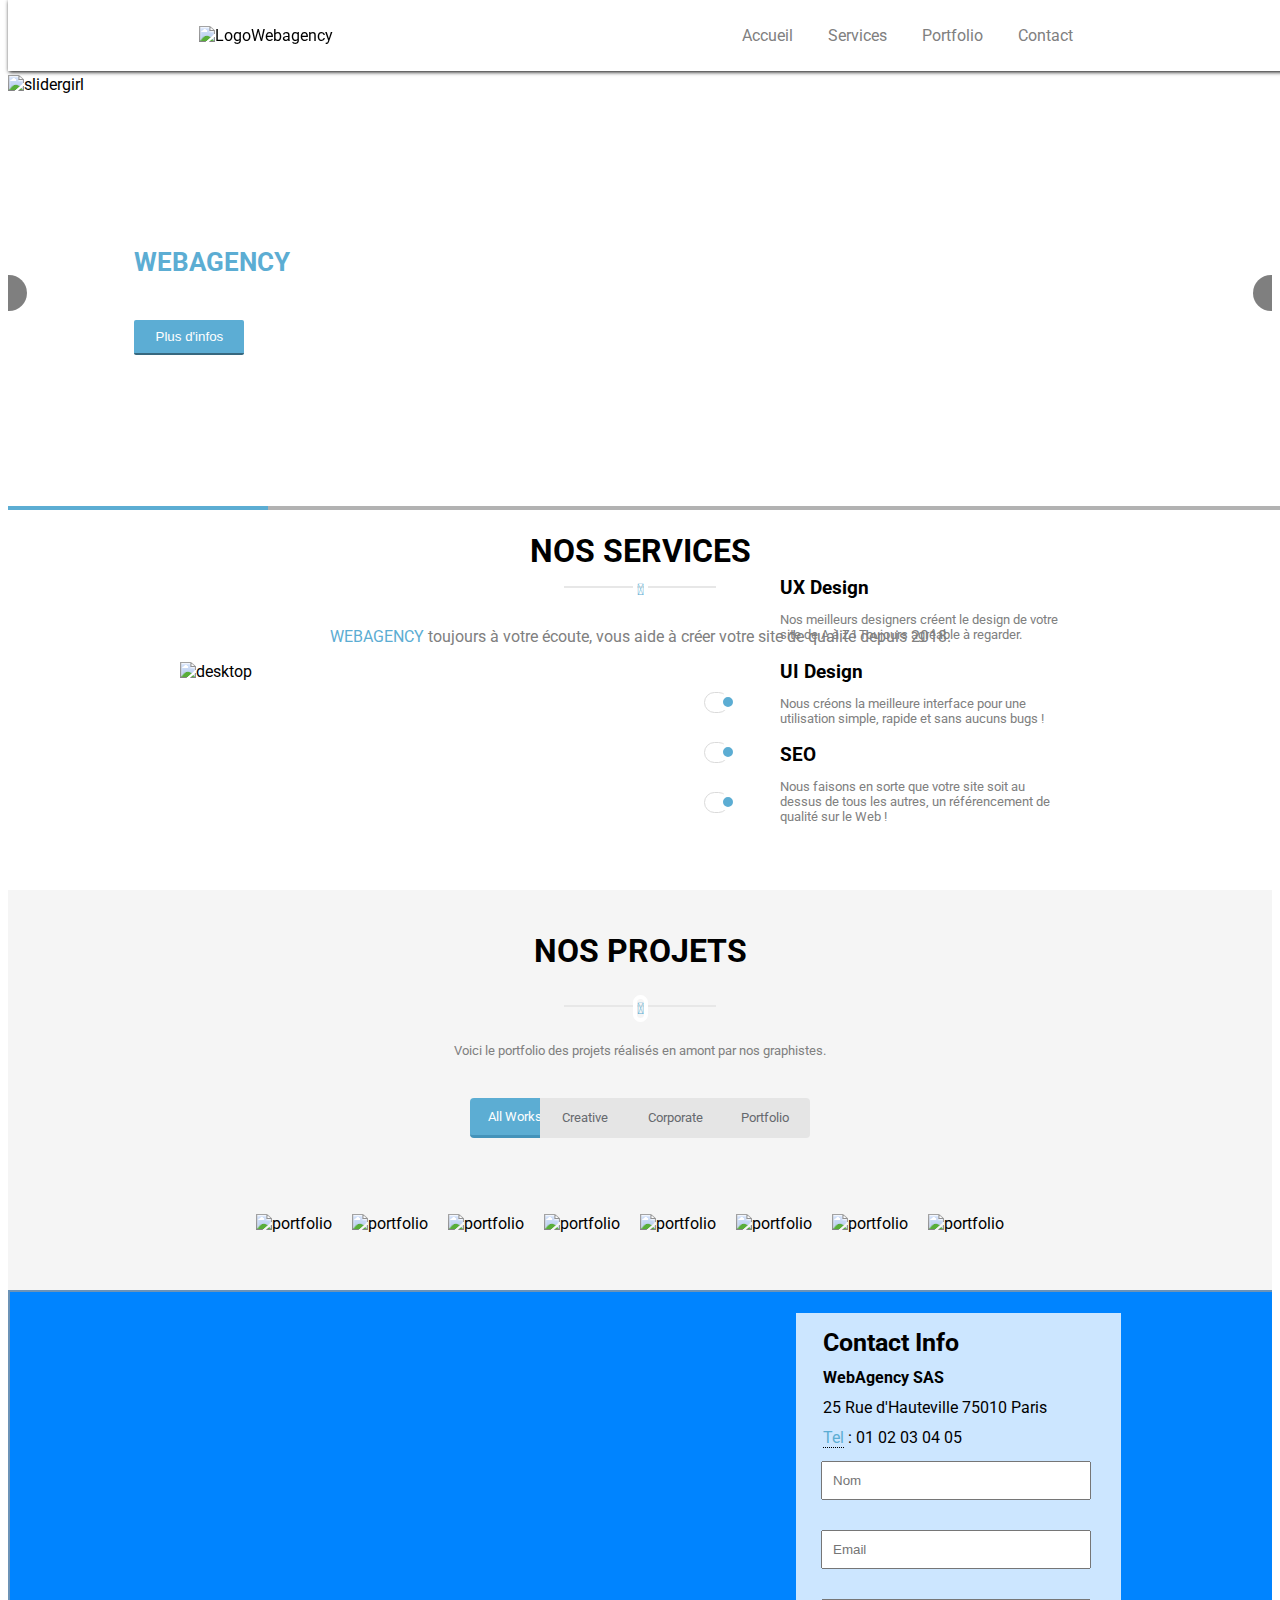
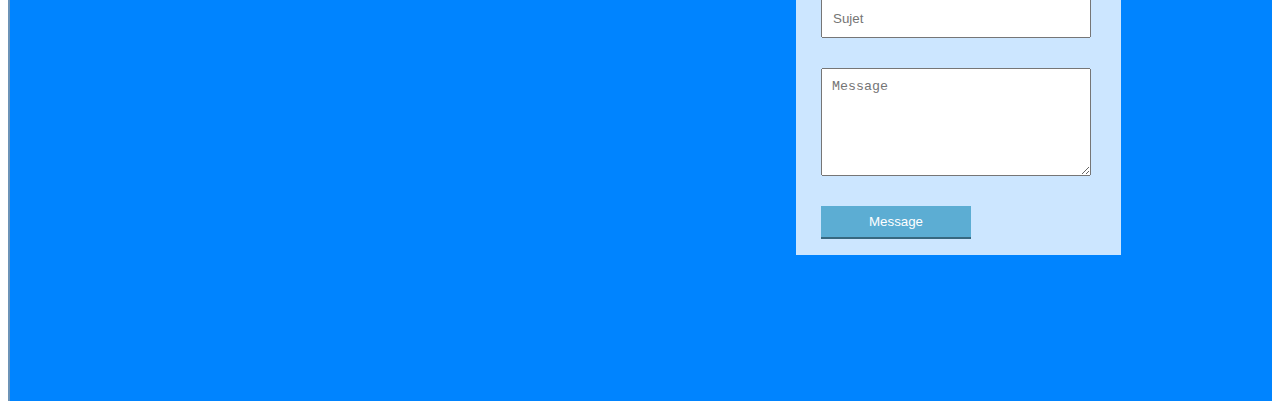
==== index.html @ f4c27c7b "Add files via upload" ====
<!DOCTYPE html>

<html lang="fr">

<!-- ***** Head ***** -->

<head>
    <!-- Main Title -->
	<title>WEBAGENCY</title>

	<!-- Main Meta Data -->
	<meta charset="utf-8"> 
    <meta http-equiv="X-UA-Compatible" content="IE=Edge">
    <meta name="viewport" content="width=device-width">

	<!-- Favicon -->
	<link rel="icon" type="image/x-icon" href="webagency_images/images/ico/webagency.ico">

	<!-- FONTS -->
	<link href="https://fonts.googleapis.com/css?family=Roboto:400,700" rel="stylesheet"> 

	 <!-- Project StyleSheet -->
	<link rel="stylesheet" href="https://necolas.github.io/normalize.css/8.0.1/normalize.css">
	<link rel="stylesheet" href="https://use.fontawesome.com/releases/v5.7.1/css/all.css" integrity="sha384-fnmOCqbTlWIlj8LyTjo7mOUStjsKC4pOpQbqyi7RrhN7udi9RwhKkMHpvLbHG9Sr" crossorigin="anonymous">
    <link rel="stylesheet" href="style.css">


</head>
	<!-- Body -->
<body>
	<header id="main-header">
			<img src="webagency_images/images/logo.png" alt="LogoWebagency">
		<div class="menu">
			<button class="nav-button">Menu</button>
			<nav class="nav">
				<ul>
					<li>
						<a href="#top">Accueil</a>
					</li>
					<li>
						<a href="#service">Services</a>
					</li>
					<li>
						<a href="#project">Portfolio</a>
					</li>
					<li>
						<a href="#contacts">Contact</a>
					</li>
				</ul>
			</nav>
		</div>
	</header>

	<!-- main -->
	<main>

		<section id="home">
				<div class="circle-left-new">
					<i class="fas fa-angle-left"></i>
				</div>
				<div class="circle-right-new">
					<i class="fas fa-angle-right"></i>
				</div>
				<div class="container">
					<div class="slider">
						<div class="slides">
							<img class="first" src="webagency_images/images/slider/bg1.jpg" alt="slidergirl">
							<img src="webagency_images/images/slider/bg2.jpg" alt="slidergirl">
						</div>
					</div>
				</div>
				<div class="text-slider">
					<h1><span>WEBAGENCY</span> : L'AGENCE DE TOUS VOS PROJETS</h1>
					<p>Vous avez un projet web ? La Webagency vous aide à le réaliser !</p>
					<button>Plus d'infos</button>
				</div>
		</section>
			<div class="blue-bar"></div>
			<div class="opacity-bar"></div>
			<!-- SERVICES-->
	<section id="service">
		<div class="top-service">
			<h1>NOS SERVICES</h1>	
				<div class="circle">
					<hr>
					<i class="fas fa-circle"></i>
				</div>
			<p><span>WEBAGENCY</span> toujours à votre écoute, vous aide à créer votre site de qualité depuis 2018.</p>
		</div>				
			<div class="container_service">	
				<img src="webagency_images/images/main-feature.png" alt="desktop">
					<div class="text-logo">					
						<ul class="service_logo">
							<li><i class="fas fa-chart-line fa-lg bleu"></i><div class="rond_bleu"></div></li>
							<li><i class="fas fa-cubes fa-lg bleu"></i><div class="rond_bleu"></div></li>
							<li><i class="fas fa-chart-pie fa-lg bleu"></i><div class="rond_bleu"></div></li>
						</ul>
						<ul  class="liste_service">
						<li>
							<h3>UX Design</h3>
							<p>Nos meilleurs designers créent le design de votre site de A à Z ! Toujours agréable à regarder. </p>
						</li>
						<li>
							<h3>UI Design</h3>
							<p>Nous créons la meilleure interface pour une utilisation simple, rapide et sans aucuns bugs !</p>
						</li>
						<li>
							<h3>SEO</h3>
							<p>Nous faisons en sorte que votre site soit au dessus de tous les autres, un référencement de qualité sur le Web !</p>
						</li>
					</ul>
				</div>
			</div>
	</section>

		<!-- PROJECTS -->
		<section id="project">
			<div class="p-center">
				<h1>NOS PROJETS</h1>
				<div class="circle">
					<hr>
					<i class="fas fa-circle"></i>
				</div>
					<p>Voici le portfolio des projets réalisés en amont par nos graphistes.</p>
					<div class="project-menu">
						<button class="active">All Works</button>
							<i class="fas fa-caret-down fa-2x"></i>
						<button class="middle">Creative</button>
						<button class="middle">Corporate</button>
						<button class="right">Portfolio</button>			
					</div>
				</div>		
		<!-- PORTFOLIO -->		
			<figure class="portfolio">
				<figure class="projects">
					<img src="webagency_images/images/portfolio/01.jpg" alt="portfolio">
					<figcaption>
						<div class="projects-pictures">
							<i class="far fa-eye"></i>
						</div>
						<h2>Portfolio item 1</h2>
						<p>Tout le monde le veut !</p>
					</figcaption>
				</figure>
				<figure class="projects">
					<img src="webagency_images/images/portfolio/02.jpg" alt="portfolio">
					<figcaption>
						<div class="projects-pictures">
							<i class="far fa-eye"></i>
						</div>
						<h2>Portfolio item 2</h2>
						<p>Oh ! Un lapin !</p>
					</figcaption>
				</figure>
				<figure class="projects">
					<img src="webagency_images/images/portfolio/03.jpg" alt="portfolio">
					<figcaption>
						<div class="projects-pictures">
							<i class="far fa-eye"></i>
						</div>
						<h2>Portfolio item 3</h2>
						<p>Rétro mais pas trop !</p>
					</figcaption>
				</figure>
				<figure class="projects">
					<img src="webagency_images/images/portfolio/04.jpg" alt="portfolio">
					<figcaption>
						<div class="projects-pictures">
							<i class="far fa-eye"></i>
						</div>
						<h2>Portfolio item 4</h2>
						<p>Une maquette en or</p>
					</figcaption>
				</figure>
				<figure class="projects">
					<img src="webagency_images/images/portfolio/05.jpg" alt="portfolio">
					<figcaption>
						<div class="projects-pictures">
							<i class="far fa-eye"></i>
						</div>
						<h2>Portfolio item 5</h2>
						<p>Shopping en folie !</p>
					</figcaption>
				</figure>
				<figure class="projects">
					<img src="webagency_images/images/portfolio/06.jpg" alt="portfolio">
					<figcaption>
						<div class="projects-pictures">
							<i class="far fa-eye"></i>
						</div>
						<h2>Portfolio item 6</h2>
						<p>La tête dans les nuages</p>
					</figcaption>
				</figure>
				<figure class="projects">
					<img src="webagency_images/images/portfolio/07.jpg" alt="portfolio">
					<figcaption>
						<div class="projects-pictures">
							<i class="far fa-eye"></i>
						</div>
						<h2>Portfolio item 7</h2>
						<p>3..2..1.. Décollage !</p>
					</figcaption>
				</figure>
				<figure class="projects">
					<img src="webagency_images/images/portfolio/08.jpg" alt="portfolio">
					<figcaption>
						<div class="projects-pictures">
							<i class="far fa-eye"></i>
						</div>
						<h2>Portfolio item 8</h2>
						<p>Toujours organisé</p>
					</figcaption>
				</figure>						
			</figure>
		</section>
			<!-- CONTACTS -->
		<footer id="contacts">
			<div class="bgc">
			<address>
				<p>Contact Info</p>
				<p class="contact-bold">WebAgency SAS</p>
				<p>25 Rue d'Hauteville 75010 Paris</p>
				<p><span class="underline">Tel</span> : 01 02 03 04 05</p>
			</address>	
				<form class="form">
			        <input type="text" name="name" id="name" placeholder="Nom">
			        <input type="email" name="email" id="email" placeholder="Email">	        
			        <input type="text" name="subject" id="subject" placeholder="Sujet">
					<textarea placeholder="Message" class="w-100"></textarea> 
					<button type="submit">Message</button>     
				</form>
			</div>
			<div class="map-responsive">
				<iframe src="https://www.google.com/maps/embed?pb=!1m18!1m12!1m3!1d2624.221609680716!2d2.3476369160349644!3d48.87305177928899!2m3!1f0!2f0!3f0!3m2!1i1024!2i768!4f13.1!3m3!1m2!1s0x47e66e145ccb3091%3A0x9495beee8c96ec27!2s25+Rue+d&#39;Hauteville%2C+75010+Paris!5e0!3m2!1sfr!2sfr!4v1550660720924" allowfullscreen>
					
				</iframe>
			</div>	
		</footer>
	</main>
</body>
</html>
---- style.css ----
body { 
	font-family: 'roboto';
 }

/* MAIN */
main {
	margin-top: 75px;
	font-family: 'roboto'
}

/************************* Navigation *******************************/ 

#main-header {
	display: flex;
	align-items: center;
	background-color: white;
	z-index: 3;
	position: fixed;
	width: 100%;
	top: 0;
	justify-content: space-around;
	box-shadow: 1px 1px 4px black;
}

#main-header img {
	padding: 12px 8px 12px 16px;
}

.nav-button {
	background-color: #5CADD3;
	color: white;
	border: none;
	padding: 10px;
	cursor: pointer;
}

.menu {
	position: relative;
	display: inline-block;
	padding-right: 15px;
}

.nav {
	display: none;
	position: absolute;
	background-color: #fff;
	min-width: 150px;
	z-index: 1;
	right: 0;
}

.nav a {
	color: black;
	padding: 10px 10px;
	text-decoration: none;
	display: block;
}
li {
	list-style: none;
}

.menu:hover nav {
	display: block;
}


/******************************* ANIMATION SLIDER ********************************/


.slider {
	position: relative;
	overflow: hidden;
	width: 100%;
	height: 34vw;
}
.slides {
	animation: slider 16s infinite ease-in-out;
	position: absolute;
	left: 0;
	top: 0;
	width: 400%;
}

.slides img {
	display: inline-block;
}

.container img {
	width: 25%
}

.slides {
	animation: slider 16s infinite ease-in-out;
}

@keyframes slider {
	0%, 25%, 100% { left: 0%; }
	40%, 45%, 90% { left: -100%; }
}


 /*************************** HOME SUIT **********************/



.container {
	width: 100%;
}

#home {
	display: flex;
	align-items: center;
	font-family: 'roboto';
	position: relative;
	overflow-x: hidden;
}

.text-slider {
	position: absolute;
	margin-left: 10%;
}

.text-slider h1 {
	max-width: 65%;
	font-size: 11px;
	margin-bottom: 0;
	color: white;
}

.text-slider p {
	font-size: 9px;
	margin-top: 5px;
	max-width: 50%;
	color: white;
}

.text-slider button {
	border-right: none;
	border-top: none;
	border-left: none;
	border-bottom-color: #5CADD3;
	color: white;
	background-color: #5CADD4;
	border-radius: 2px;
	cursor: pointer;
}

.circle-left-new {
	display: block;
	position: absolute;
	left: -24px;
	color: white;
	background-color: rgba(0,0,0,.5);
	padding: 8px 10px 8px 24px;
	border-radius: 1000px;
	z-index: 1;
}

.circle-right-new {
	display: block;
	position: absolute;
	right: -24px;
	color: white;
	background-color: rgba(0,0,0,.5);
	padding: 8px 24px 8px 10px;
	border-radius: 1000px;
	z-index: 1;
}

.blue-bar {
	width: 20%;
	position: absolute;
	border: 2px solid #5CADD3;
	margin-top: -4px;
	z-index: 1;
}

.opacity-bar {
	border: 2px solid rgba(0,0,0,.3);
	margin-top: -4px;
	position: absolute;
	width: 100%;
}

span {
	color: #5CADD3;
}


/************************ Services ********************************/


li > i {
	border: 1px solid #dadada;
	border-radius: 200px;
	width: 50px;
	height: 50px;
	color: #5CADD3;
	margin-bottom: 30px;
	margin-left: -16px;
}

hr {
	border: 1px solid #e7e7e7;
	width: 150px;
	margin-bottom: -12px;
	margin-top: -25px;
}

.top-service p {
	color: gray;
}

.top-service {
	text-align: center;
}

.container_service img {
	margin-bottom: 60px;
	width: 300px;
	height: 190px;
}

.text-logo {

	margin-bottom: 50px;
}

.container_service {
	display: flex;
	flex-flow: wrap;
	justify-content: center;
}

.service_logo {
	margin-bottom: -270px;
}

.liste_service p {
	margin-top: 13px;
	color: gray;
	font-size: small;
}

.liste_service h3 {
	margin-bottom: 5px;
}

.liste_service {
	width: 68%;
	max-width: 320px;
	margin-left: 60px;
}

.fa-chart-line::before {
    content: "\f201";
    line-height: 50px;
    margin-left: 16px;
}

.fa-cubes::before {
    content: "\f1b3";
    line-height: 50px;
    margin-left: 16px;
}

.fa-chart-pie::before {
    content: "\f200";
    line-height: 50px;
    margin-left: 16px;
}

.rond_bleu {
	margin-left: -10px;
	display: inline-block;
	background-color: #5CADD3;
	width: 10px;
	height: 10px;
	border-radius: 200px;
	border: 4px solid white;
	margin-bottom: -3px
}

.circle {
	padding-top: 20px;
}

.circle > i {
	color: #5CADD3;
	display: flex;
	justify-content: center;
}

.fa-circle::before {
    content: "\f111";
    border: 4px solid white;
    border-radius: 200px;
}

/******************************* project **********************************/ 

#project {
	background-color: #F5F5F5;
	padding-top: 20px;
	font-family: 'roboto';
}

.p-center p {
	text-align: center;
	color: gray;
	font-size: small;
}


#project h1 {
	text-align: center;
	font-size: 2em;
	margin-bottom: 40px;
}
/* Button project */

.project-menu {
	display: flex;
	justify-content: center;
	margin-bottom: 60px;
	margin-top: 40px;
}

.project-menu button {
	font-family: 'roboto';
	background-color: #E5E5E5;
	width: 90px;
	height: 40px;
	border: none;
	color: #65696E;
	cursor: pointer;
}

.active {
	border-top-left-radius: 4px;
	border-bottom-left-radius: 4px;
}

.right {
	border-bottom-right-radius: 4px;
	border-top-right-radius: 4px;
}

.project-menu .active {
	background-color: #5CADD3;
	border-bottom: 3px solid #4493BA;
	color: white;
}

.portfolio {
	display: flex;
	flex-direction: column;
	align-items: center;
	padding-bottom: 50px;
	margin-right: 20px;
}

.portfolio img {
	width: 300px;
	height: 200px;
	z-index: 3;
}

.projects {
	margin-bottom: -40px;
}

.project-menu i {
	margin-left: -51px;
	margin-right: 31px;
	margin-top: 27px;
	color: #4493BA;
}

/************* PORTFOLIO **************/
.portfolio figure {
	position: relative;
	overflow: hidden;
	margin-bottom: 10px;
	margin-right: 20px;
	margin-left: 0px;
}

.projects img {
	margin-bottom: -4px;
}
.projects {
	margin-bottom: 0px;
}

figcaption > h2 {
	margin-top: 7px;
	margin-bottom: -10px;
	margin-left: 20px;
	font-size: 22px;
	font-family: 'roboto';
}

figcaption > p {
	margin-left: 20px;
	font-family: 'roboto';
	font-weight: bold;
}

figcaption {
	position: absolute;
	bottom: -150px;
	background-color: rgba(0 , 0, 0, 0.5);
	color: white;
	width: 100%;
	height: 70px;
}

.portfolio figure:hover figcaption {
	bottom: 0;
	transition-duration: 0.5s;
}

.projects-pictures i {
	position: absolute;
	margin-left: 219px;
	margin-top: -26px;
	border: 3px solid white;
	border-radius: 200px;
	width: 50px;
	height: 50px;
	background-color: #5CADD3;
}

.fa-eye::before {
	position: absolute;
	margin-left: 16px;
	margin-top: 17px;
}

/******************************* contacts **************************************/
.bgc {
	margin-bottom: 30px;
}

footer {
	margin-top: 110px;
}

input, textarea {
	padding-top: 10px;
	padding-bottom: 10px;
	padding-left: 10px;
	margin-bottom: 30px;
	margin-right: 30px;
}

.form {
	display: flex;
	flex-direction: column;
	margin-left: 37px;
	margin-bottom: 0px;
	margin-top: -96px;
	margin-right: 1px;
}

.form button {
	display: flex;
	align-items: center;
	justify-content: center;
	width: 90%;
	height: 50px;
	color: white;
	background-color: #5CADD3;
	border-top: none;
	border-right: none;
	border-left: none;
	border-bottom-color: #5CADD4;
	cursor: pointer;
}

address {
	display: flex;
	flex-direction: column;
	align-items: center;
	position: relative;
	top: -110px;
	font-style: normal;
}

address p:first-child {
	font-size: 25px;
	font-weight: bold;
}

.contact-bold {
	font-weight: bold;
}

.underline {
	border-bottom: 1px black dotted;
}

.w-100 {
	height: 150px;
}

.map-responsive {
	overflow:hidden;
	padding-bottom:56.25%;
	position:relative;
	height:0;
	background-color:rgb(0, 132, 255);

}

.map-responsive iframe {
	left:0;
	top:0;
	height:100%;
	width:100%;
	position:absolute;
	opacity: 0.7;
}


@media screen and (min-width: 768px) {
	.menu button {
		display: none;
	}

	.nav {
		display: flex;
		position: relative;
	}

	.nav ul {
		display: flex;
	}

	.nav a {
		color: gray;
		margin-right: 15px;
	}

	.nav a:hover {
		border-top: 4px solid #5CADD3;
		margin-top: -21px;
		padding-top: 27px;
	}

	.text-slider h1 {
		font-size: 1.5rem;
		width: 640px;
		margin-bottom: 10px;
	}

	.text-slider p {
		width: 500px;
		font-size: 0.7rem;
		margin-bottom: 20px;
	}

	.text-slider button {
		width: 110px;
		height: 35px;
	}

	.container_service img {
		width: 100%;
		max-width: 500px;
		height: 100%;
	}
}

@media screen and (min-width: 992px) {
	.text-slider h1 {
		font-size: 2vw;
		width: 920px;
	}

	.circle-right-new {
		padding: 18px 33px 18px 10px;
	}

	.circle-left-new {
		padding: 18px 10px 18px 33px;
	}
	.portfolio {
		max-width: 1300px;
		width: 100%;
		flex-flow: wrap;
		justify-content: center;
		margin: auto;
	}

	.bgc {
		display: flex;
		justify-content: flex-end;
		position: relative;
		margin-right: 150px;
		margin-bottom: -570px; 
	}

	address {
		align-items: baseline;
		position: absolute;
		z-index: 2;
		top: -100px;
		right: 75px;
	}

	address p {
		margin-bottom: -5px;
	}

	address h2 {
		margin-bottom: 4px;
	}

	.form {
		background-color: rgb(255,255,255,.8);
		padding-left: 25px;
		z-index: 1;
		width: 300px;
		padding-bottom: 16px;
		margin-top: -90px;
		margin-bottom: 5px;
		padding-top: 148px
	}

	.form button {
		width: 50%;
		height: 10%;
	}
	.w-100 {
		height: 100px;
		max-height: 100px;
	}
}
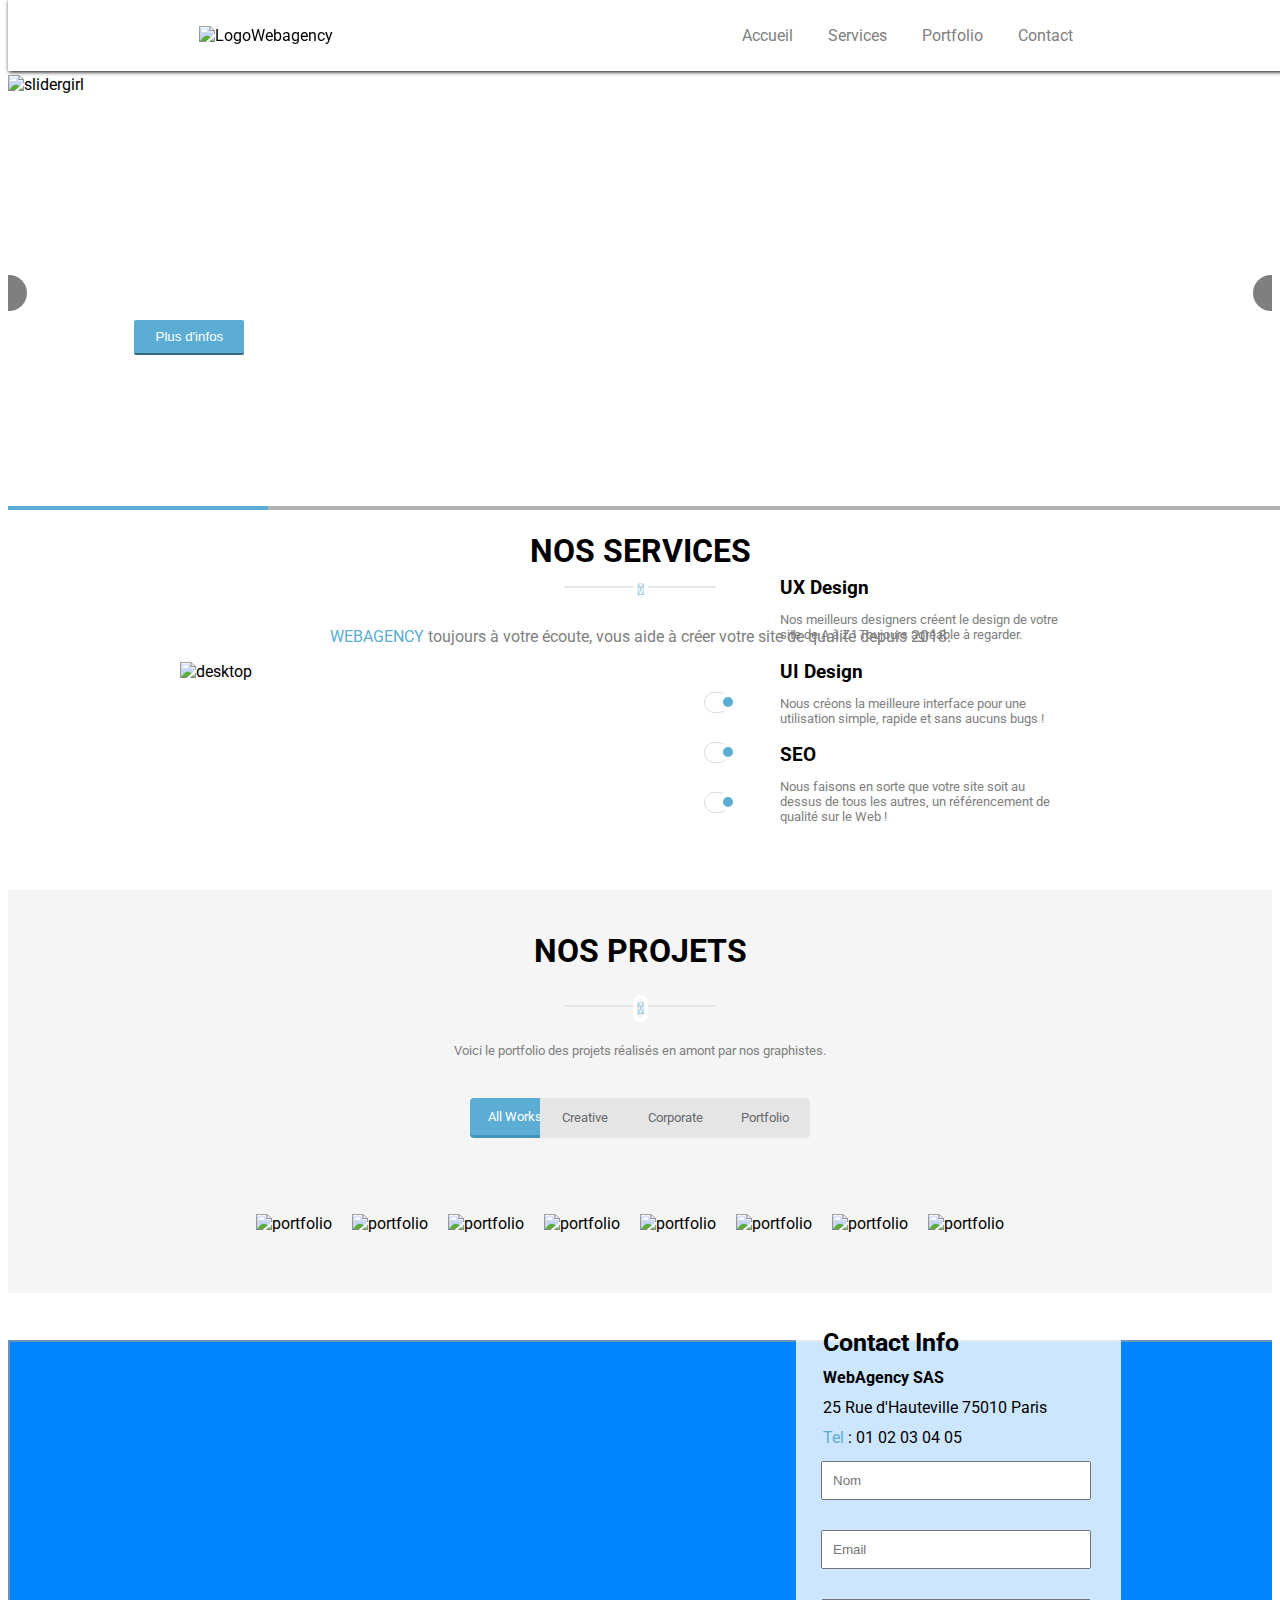
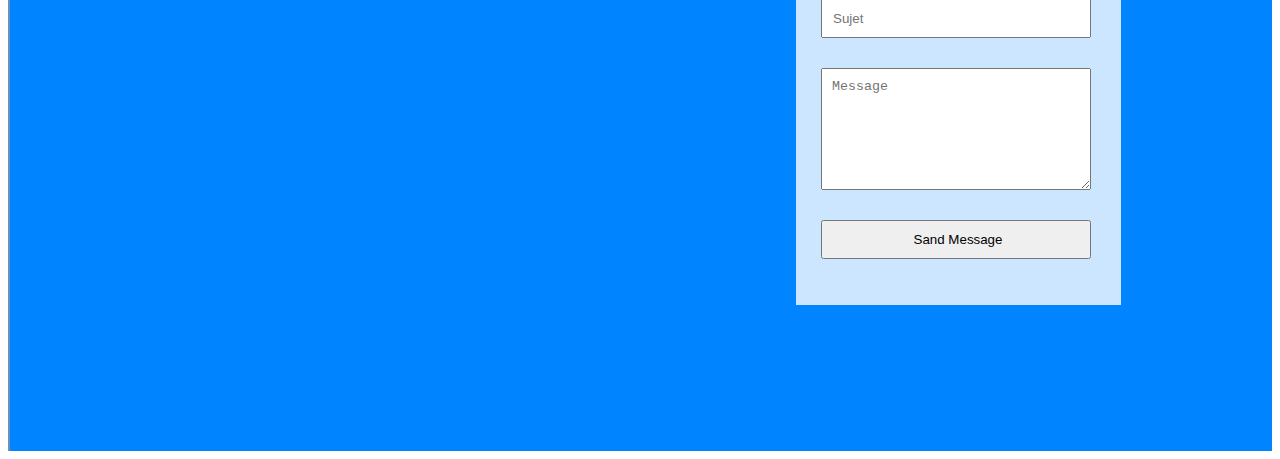
==== commit 4fb9f70d: "Update index.html" ====
--- a/index.html
+++ b/index.html
@@ -5,13 +5,14 @@
 <!-- ***** Head ***** -->
 
 <head>
-    <!-- Main Title -->
-	<title>WEBAGENCY</title>
 
 	<!-- Main Meta Data -->
 	<meta charset="utf-8"> 
-    <meta http-equiv="X-UA-Compatible" content="IE=Edge">
-    <meta name="viewport" content="width=device-width">
+	<meta http-equiv="X-UA-Compatible" content="IE=Edge">
+	<meta name="viewport" content="width=device-width">
+
+	<!-- Main Title -->
+	<title>WEBAGENCY</title>
 
 	<!-- Favicon -->
 	<link rel="icon" type="image/x-icon" href="webagency_images/images/ico/webagency.ico">
@@ -22,11 +23,12 @@
 	 <!-- Project StyleSheet -->
 	<link rel="stylesheet" href="https://necolas.github.io/normalize.css/8.0.1/normalize.css">
 	<link rel="stylesheet" href="https://use.fontawesome.com/releases/v5.7.1/css/all.css" integrity="sha384-fnmOCqbTlWIlj8LyTjo7mOUStjsKC4pOpQbqyi7RrhN7udi9RwhKkMHpvLbHG9Sr" crossorigin="anonymous">
-    <link rel="stylesheet" href="style.css">
-
+	<link rel="stylesheet" href="style.css">
 
 </head>
+
 	<!-- Body -->
+
 <body>
 	<header id="main-header">
 			<img src="webagency_images/images/logo.png" alt="LogoWebagency">
@@ -52,8 +54,8 @@
 	</header>
 
 	<!-- main -->
+
 	<main>
-
 		<section id="home">
 				<div class="circle-left-new">
 					<i class="fas fa-angle-left"></i>
@@ -61,23 +63,23 @@
 				<div class="circle-right-new">
 					<i class="fas fa-angle-right"></i>
 				</div>
-				<div class="container">
-					<div class="slider">
-						<div class="slides">
-							<img class="first" src="webagency_images/images/slider/bg1.jpg" alt="slidergirl">
-							<img src="webagency_images/images/slider/bg2.jpg" alt="slidergirl">
-						</div>
+				<div class="container slider">
+					<div class="slides">
+						<img class="first" src="webagency_images/images/slider/bg1.jpg" alt="slidergirl">
+						<img src="webagency_images/images/slider/bg2.jpg" alt="slidergirl">
 					</div>
 				</div>
 				<div class="text-slider">
-					<h1><span>WEBAGENCY</span> : L'AGENCE DE TOUS VOS PROJETS</h1>
+					<h1><strong>WEBAGENCY</strong> : L'AGENCE DE TOUS VOS PROJETS</h1>
 					<p>Vous avez un projet web ? La Webagency vous aide à le réaliser !</p>
-					<button>Plus d'infos</button>
+					<a href="#service"><button>Plus d'infos</button></a>
 				</div>
 		</section>
 			<div class="blue-bar"></div>
 			<div class="opacity-bar"></div>
+
 			<!-- SERVICES-->
+
 	<section id="service">
 		<div class="top-service">
 			<h1>NOS SERVICES</h1>	
@@ -91,10 +93,17 @@
 				<img src="webagency_images/images/main-feature.png" alt="desktop">
 					<div class="text-logo">					
 						<ul class="service_logo">
-							<li><i class="fas fa-chart-line fa-lg bleu"></i><div class="rond_bleu"></div></li>
-							<li><i class="fas fa-cubes fa-lg bleu"></i><div class="rond_bleu"></div></li>
-							<li><i class="fas fa-chart-pie fa-lg bleu"></i><div class="rond_bleu"></div></li>
+							<li>
+								<i class="fas fa-chart-line fa-lg bleu"></i><div class="rond_bleu"></div>
+							</li>
+							<li>
+								<i class="fas fa-cubes fa-lg bleu"></i><div class="rond_bleu"></div>
+							</li>
+							<li>
+								<i class="fas fa-chart-pie fa-lg bleu"></i><div class="rond_bleu"></div>
+							</li>
 						</ul>
+
 						<ul  class="liste_service">
 						<li>
 							<h3>UX Design</h3>
@@ -114,6 +123,7 @@
 	</section>
 
 		<!-- PROJECTS -->
+
 		<section id="project">
 			<div class="p-center">
 				<h1>NOS PROJETS</h1>
@@ -124,20 +134,20 @@
 					<p>Voici le portfolio des projets réalisés en amont par nos graphistes.</p>
 					<div class="project-menu">
 						<button class="active">All Works</button>
-							<i class="fas fa-caret-down fa-2x"></i>
+						<i class="fas fa-caret-down fa-2x"></i>
 						<button class="middle">Creative</button>
 						<button class="middle">Corporate</button>
 						<button class="right">Portfolio</button>			
 					</div>
 				</div>		
-		<!-- PORTFOLIO -->		
+
+		<!-- PORTFOLIO -->
+
 			<figure class="portfolio">
 				<figure class="projects">
 					<img src="webagency_images/images/portfolio/01.jpg" alt="portfolio">
-					<figcaption>
-						<div class="projects-pictures">
-							<i class="far fa-eye"></i>
-						</div>
+					<figcaption>						
+						<i class="far fa-eye"></i>
 						<h2>Portfolio item 1</h2>
 						<p>Tout le monde le veut !</p>
 					</figcaption>
@@ -145,9 +155,7 @@
 				<figure class="projects">
 					<img src="webagency_images/images/portfolio/02.jpg" alt="portfolio">
 					<figcaption>
-						<div class="projects-pictures">
-							<i class="far fa-eye"></i>
-						</div>
+						<i class="far fa-eye"></i>
 						<h2>Portfolio item 2</h2>
 						<p>Oh ! Un lapin !</p>
 					</figcaption>
@@ -155,9 +163,7 @@
 				<figure class="projects">
 					<img src="webagency_images/images/portfolio/03.jpg" alt="portfolio">
 					<figcaption>
-						<div class="projects-pictures">
-							<i class="far fa-eye"></i>
-						</div>
+						<i class="far fa-eye"></i>
 						<h2>Portfolio item 3</h2>
 						<p>Rétro mais pas trop !</p>
 					</figcaption>
@@ -165,9 +171,7 @@
 				<figure class="projects">
 					<img src="webagency_images/images/portfolio/04.jpg" alt="portfolio">
 					<figcaption>
-						<div class="projects-pictures">
-							<i class="far fa-eye"></i>
-						</div>
+						<i class="far fa-eye"></i>
 						<h2>Portfolio item 4</h2>
 						<p>Une maquette en or</p>
 					</figcaption>
@@ -175,9 +179,7 @@
 				<figure class="projects">
 					<img src="webagency_images/images/portfolio/05.jpg" alt="portfolio">
 					<figcaption>
-						<div class="projects-pictures">
-							<i class="far fa-eye"></i>
-						</div>
+						<i class="far fa-eye"></i>
 						<h2>Portfolio item 5</h2>
 						<p>Shopping en folie !</p>
 					</figcaption>
@@ -185,9 +187,7 @@
 				<figure class="projects">
 					<img src="webagency_images/images/portfolio/06.jpg" alt="portfolio">
 					<figcaption>
-						<div class="projects-pictures">
-							<i class="far fa-eye"></i>
-						</div>
+						<i class="far fa-eye"></i>
 						<h2>Portfolio item 6</h2>
 						<p>La tête dans les nuages</p>
 					</figcaption>
@@ -195,9 +195,7 @@
 				<figure class="projects">
 					<img src="webagency_images/images/portfolio/07.jpg" alt="portfolio">
 					<figcaption>
-						<div class="projects-pictures">
-							<i class="far fa-eye"></i>
-						</div>
+						<i class="far fa-eye"></i>
 						<h2>Portfolio item 7</h2>
 						<p>3..2..1.. Décollage !</p>
 					</figcaption>
@@ -205,30 +203,30 @@
 				<figure class="projects">
 					<img src="webagency_images/images/portfolio/08.jpg" alt="portfolio">
 					<figcaption>
-						<div class="projects-pictures">
-							<i class="far fa-eye"></i>
-						</div>
+						<i class="far fa-eye"></i>
 						<h2>Portfolio item 8</h2>
 						<p>Toujours organisé</p>
 					</figcaption>
 				</figure>						
 			</figure>
 		</section>
+
 			<!-- CONTACTS -->
+			
 		<footer id="contacts">
 			<div class="bgc">
 			<address>
 				<p>Contact Info</p>
 				<p class="contact-bold">WebAgency SAS</p>
 				<p>25 Rue d'Hauteville 75010 Paris</p>
-				<p><span class="underline">Tel</span> : 01 02 03 04 05</p>
+				<p><span>Tel</span> : 01 02 03 04 05</p>
 			</address>	
 				<form class="form">
 			        <input type="text" name="name" id="name" placeholder="Nom">
 			        <input type="email" name="email" id="email" placeholder="Email">	        
 			        <input type="text" name="subject" id="subject" placeholder="Sujet">
 					<textarea placeholder="Message" class="w-100"></textarea> 
-					<button type="submit">Message</button>     
+					<input type="submit" value="Sand Message"></input>     
 				</form>
 			</div>
 			<div class="map-responsive">
@@ -239,4 +237,4 @@
 		</footer>
 	</main>
 </body>
-</html>+</html>
